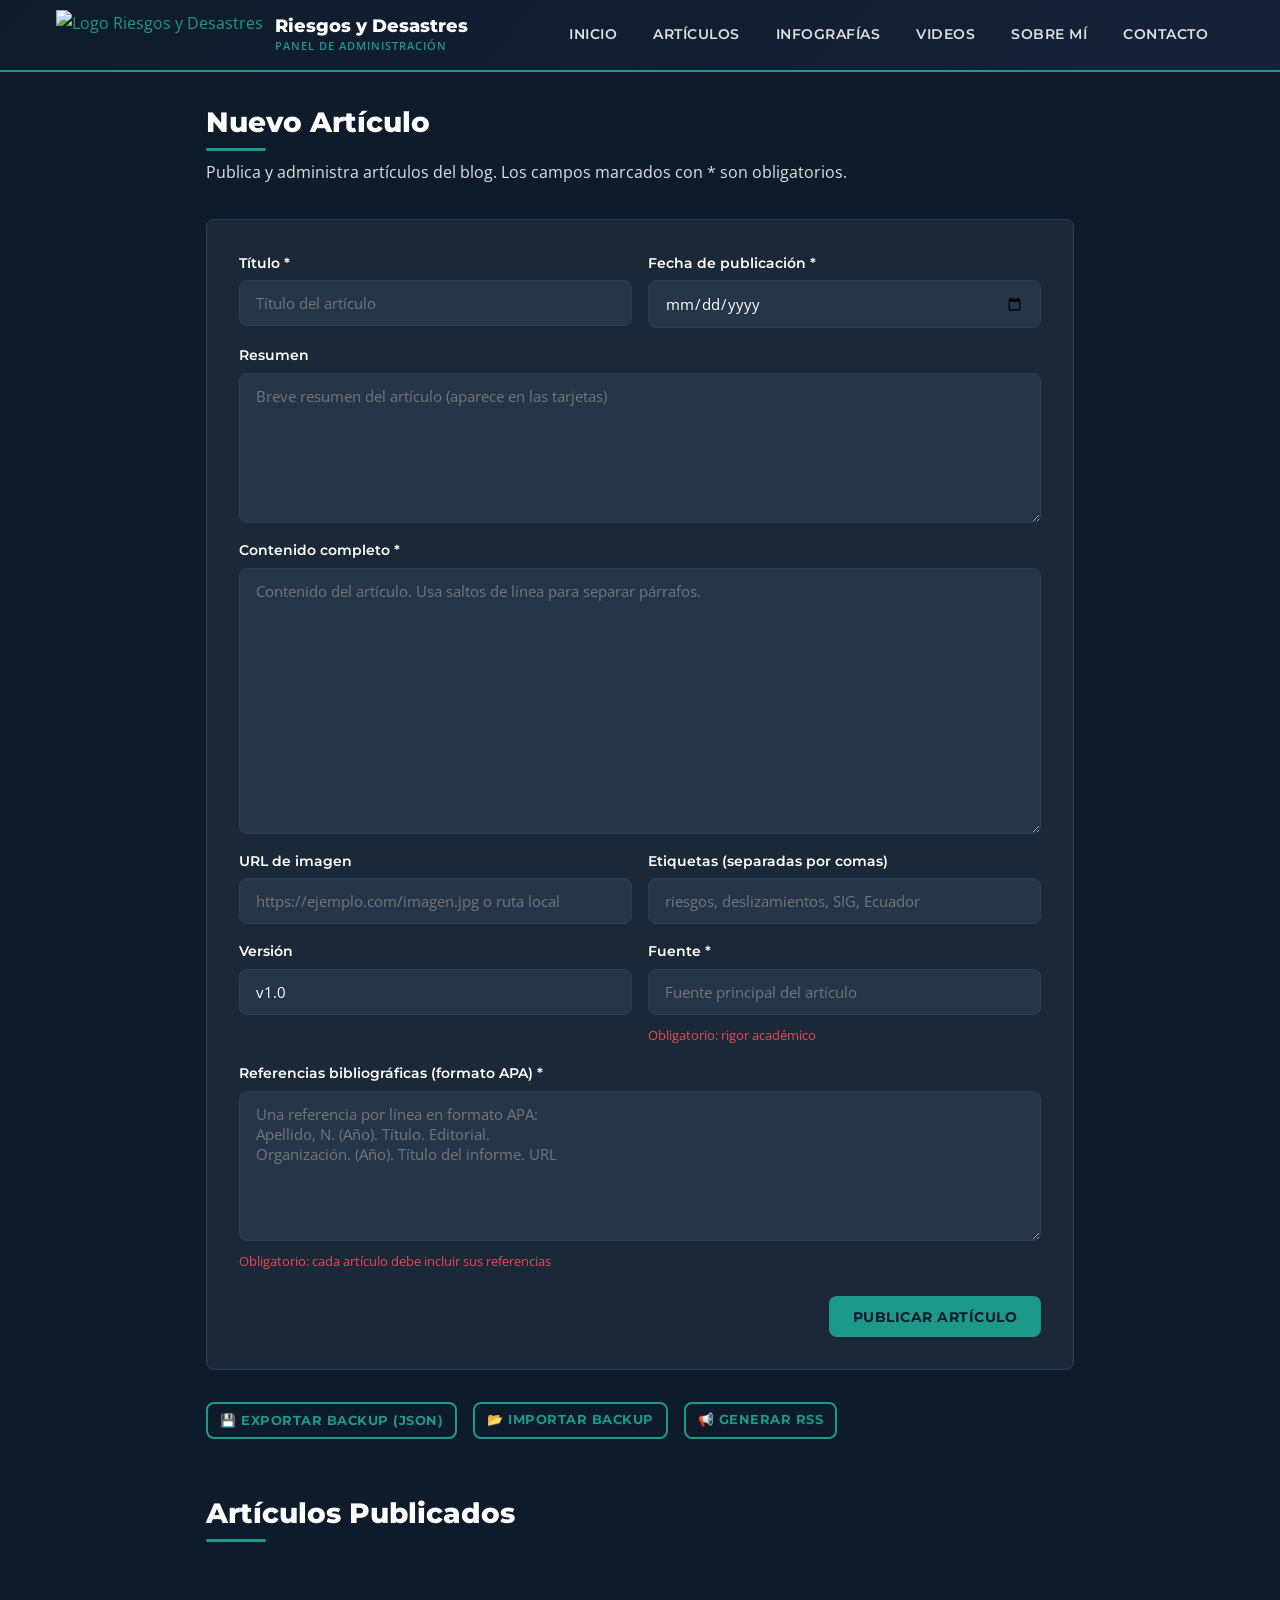
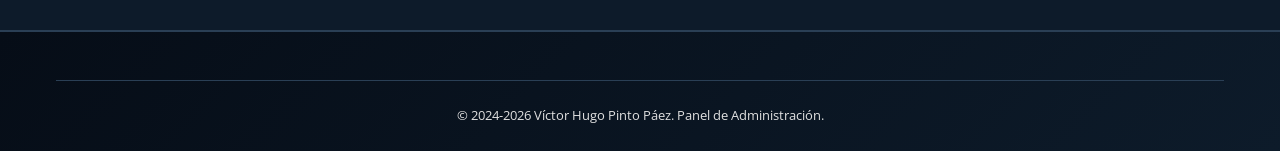
==== admin.html @ 27c21127 "Logo original reemplazado" ====
<!DOCTYPE html>
<html lang="es">
<head>
    <meta charset="UTF-8">
    <meta name="viewport" content="width=device-width, initial-scale=1.0">
    <meta name="robots" content="noindex, nofollow">
    <title>Panel de Administración | Blog de Riesgos y Desastres</title>
    <link rel="stylesheet" href="css/styles.css">
</head>
<body data-page="admin">

    <header class="site-header">
        <div class="header-container">
            <a href="index.html" class="logo">
                <img src="Infografías y videos/Gemini_Generated_Image_i3xfgli3xfgli3xf.png" alt="Logo Riesgos y Desastres" class="logo-icon" style="height:50px;width:auto;">
                <div class="logo-text">
                    <span class="site-name">Riesgos y Desastres</span>
                    <span class="site-tagline">Panel de Administración</span>
                </div>
            </a>
            <nav class="main-nav">
                <button class="menu-toggle" aria-label="Menú" aria-expanded="false">
                    <span></span><span></span><span></span>
                </button>
                <ul class="nav-links">
                    <li><a href="index.html">Inicio</a></li>
                    <li><a href="articulos.html">Artículos</a></li>
                    <li><a href="infografias.html">Infografías</a></li>
                    <li><a href="videos.html">Videos</a></li>
                    <li><a href="sobre-mi.html">Sobre Mí</a></li>
                    <li><a href="contacto.html">Contacto</a></li>
                </ul>
            </nav>
        </div>
    </header>

    <main class="admin-container">
        <div class="admin-header">
            <h1 class="section-title" id="form-title">Nuevo Artículo</h1>
            <p class="section-subtitle">Publica y administra artículos del blog. Los campos marcados con * son obligatorios.</p>
        </div>

        <form id="article-form" class="admin-form" novalidate>
            <div class="form-row">
                <div class="form-group">
                    <label for="art-title">Título *</label>
                    <input type="text" id="art-title" required placeholder="Título del artículo">
                </div>
                <div class="form-group">
                    <label for="art-date">Fecha de publicación *</label>
                    <input type="date" id="art-date" required>
                </div>
            </div>

            <div class="form-group">
                <label for="art-summary">Resumen</label>
                <textarea id="art-summary" rows="3" placeholder="Breve resumen del artículo (aparece en las tarjetas)"></textarea>
            </div>

            <div class="form-group">
                <label for="art-content">Contenido completo *</label>
                <textarea id="art-content" rows="12" required placeholder="Contenido del artículo. Usa saltos de línea para separar párrafos."></textarea>
            </div>

            <div class="form-row">
                <div class="form-group">
                    <label for="art-image">URL de imagen</label>
                    <input type="url" id="art-image" placeholder="https://ejemplo.com/imagen.jpg o ruta local">
                </div>
                <div class="form-group">
                    <label for="art-tags">Etiquetas (separadas por comas)</label>
                    <input type="text" id="art-tags" placeholder="riesgos, deslizamientos, SIG, Ecuador">
                </div>
            </div>

            <div class="form-row">
                <div class="form-group">
                    <label for="art-version">Versión</label>
                    <input type="text" id="art-version" value="v1.0" placeholder="v1.0">
                </div>
                <div class="form-group">
                    <label for="art-source">Fuente *</label>
                    <input type="text" id="art-source" required placeholder="Fuente principal del artículo">
                    <span class="required-note">Obligatorio: rigor académico</span>
                </div>
            </div>

            <div class="form-group">
                <label for="art-references">Referencias bibliográficas (formato APA) *</label>
                <textarea id="art-references" rows="5" required placeholder="Una referencia por línea en formato APA:&#10;Apellido, N. (Año). Título. Editorial.&#10;Organización. (Año). Título del informe. URL"></textarea>
                <span class="required-note">Obligatorio: cada artículo debe incluir sus referencias</span>
            </div>

            <div class="form-actions">
                <button type="button" id="cancel-edit" class="btn btn-outline" style="display:none;">Cancelar edición</button>
                <button type="submit" class="btn btn-primary">Publicar artículo</button>
            </div>
        </form>

        <!-- Tools -->
        <div style="margin-top:2rem; display:flex; gap:1rem; flex-wrap:wrap;">
            <button class="btn btn-outline btn-sm" onclick="exportArticles()">&#128190; Exportar backup (JSON)</button>
            <label class="btn btn-outline btn-sm" style="cursor:pointer;">
                &#128194; Importar backup
                <input type="file" accept=".json" onchange="importArticles(event)" style="display:none;">
            </label>
            <a href="#" class="btn btn-outline btn-sm" onclick="downloadRSS()">&#128226; Generar RSS</a>
        </div>

        <!-- Articles List -->
        <div class="admin-articles-list">
            <h2 class="section-title mt-3">Artículos Publicados</h2>
            <div id="articles-list"></div>
        </div>
    </main>

    <footer class="site-footer">
        <div class="container">
            <div class="footer-bottom">
                <p>&copy; 2024-2026 Víctor Hugo Pinto Páez. Panel de Administración.</p>
            </div>
        </div>
    </footer>

    <script src="js/app.js"></script>
    <script src="js/admin.js"></script>
</body>
</html>
---- css/styles.css ----
/* ========================================
   Blog Riesgos y Desastres - Víctor Hugo Pinto Páez
   CSS Variables & Global Styles
   ======================================== */

@import url('https://fonts.googleapis.com/css2?family=Montserrat:wght@400;600;700;800&family=Open+Sans:wght@300;400;600;700&display=swap');

:root {
    --color-primary: #0D1B2A;
    --color-secondary: #1B998B;
    --color-accent: #E84855;
    --color-text-light: #FFFFFF;
    --color-text-muted: #E0E0E0;
    --color-bg-card: #1B2838;
    --color-bg-input: #253649;
    --color-border: #2A3F55;
    --color-overlay: rgba(13, 27, 42, 0.95);
    --font-title: 'Montserrat', sans-serif;
    --font-body: 'Open Sans', sans-serif;
    --max-width: 1200px;
    --radius: 8px;
    --shadow: 0 4px 20px rgba(0, 0, 0, 0.3);
    --transition: 0.3s ease;
}

/* Reset */
*, *::before, *::after {
    margin: 0;
    padding: 0;
    box-sizing: border-box;
}

html {
    scroll-behavior: smooth;
    font-size: 16px;
}

body {
    font-family: var(--font-body);
    background-color: var(--color-primary);
    color: var(--color-text-muted);
    line-height: 1.7;
    min-height: 100vh;
}

a {
    color: var(--color-secondary);
    text-decoration: none;
    transition: color var(--transition);
}

a:hover {
    color: var(--color-accent);
}

img {
    max-width: 100%;
    height: auto;
    display: block;
}

h1, h2, h3, h4, h5, h6 {
    font-family: var(--font-title);
    color: var(--color-text-light);
    line-height: 1.3;
}

/* ========================================
   Header & Navigation
   ======================================== */

.site-header {
    background: linear-gradient(135deg, var(--color-primary) 0%, #152238 100%);
    border-bottom: 2px solid var(--color-secondary);
    position: sticky;
    top: 0;
    z-index: 1000;
    backdrop-filter: blur(10px);
}

.header-container {
    max-width: var(--max-width);
    margin: 0 auto;
    padding: 0 1rem;
    display: flex;
    align-items: center;
    justify-content: space-between;
    height: 70px;
}

.logo {
    display: flex;
    align-items: center;
    gap: 0.75rem;
    text-decoration: none;
}

.logo-icon {
    width: 45px;
    height: 45px;
    position: relative;
}

.logo-icon svg {
    width: 100%;
    height: 100%;
}

.logo-text {
    display: flex;
    flex-direction: column;
}

.logo-text .site-name {
    font-family: var(--font-title);
    font-weight: 800;
    font-size: 1.1rem;
    color: var(--color-text-light);
    line-height: 1.2;
}

.logo-text .site-tagline {
    font-size: 0.7rem;
    color: var(--color-secondary);
    font-weight: 600;
    text-transform: uppercase;
    letter-spacing: 1px;
}

/* Navigation */
.main-nav {
    display: flex;
    align-items: center;
}

.nav-links {
    display: flex;
    list-style: none;
    gap: 0.25rem;
}

.nav-links a {
    display: block;
    padding: 0.5rem 1rem;
    color: var(--color-text-muted);
    font-family: var(--font-title);
    font-weight: 600;
    font-size: 0.85rem;
    text-transform: uppercase;
    letter-spacing: 0.5px;
    border-radius: var(--radius);
    transition: all var(--transition);
}

.nav-links a:hover,
.nav-links a.active {
    color: var(--color-text-light);
    background: rgba(27, 153, 139, 0.2);
}

.nav-links a.active {
    border-bottom: 2px solid var(--color-secondary);
}

/* Mobile menu toggle */
.menu-toggle {
    display: none;
    background: none;
    border: none;
    cursor: pointer;
    padding: 0.5rem;
}

.menu-toggle span {
    display: block;
    width: 25px;
    height: 3px;
    background: var(--color-text-light);
    margin: 5px 0;
    border-radius: 2px;
    transition: all var(--transition);
}

/* ========================================
   Hero Section
   ======================================== */

.hero {
    background: linear-gradient(135deg, var(--color-primary) 0%, #0a1628 50%, #112240 100%);
    padding: 4rem 1rem;
    text-align: center;
    position: relative;
    overflow: hidden;
}

.hero::before {
    content: '';
    position: absolute;
    top: 0;
    left: 0;
    right: 0;
    bottom: 0;
    background: radial-gradient(ellipse at 20% 50%, rgba(27, 153, 139, 0.1) 0%, transparent 50%),
                radial-gradient(ellipse at 80% 50%, rgba(232, 72, 85, 0.05) 0%, transparent 50%);
    pointer-events: none;
}

.hero-content {
    max-width: 800px;
    margin: 0 auto;
    position: relative;
    z-index: 1;
}

.hero h1 {
    font-size: 2.5rem;
    font-weight: 800;
    margin-bottom: 1rem;
    background: linear-gradient(135deg, var(--color-text-light) 0%, var(--color-secondary) 100%);
    -webkit-background-clip: text;
    -webkit-text-fill-color: transparent;
    background-clip: text;
}

.hero p {
    font-size: 1.15rem;
    color: var(--color-text-muted);
    margin-bottom: 2rem;
    max-width: 600px;
    margin-left: auto;
    margin-right: auto;
}

.hero-badge {
    display: inline-flex;
    align-items: center;
    gap: 0.5rem;
    background: rgba(27, 153, 139, 0.15);
    border: 1px solid rgba(27, 153, 139, 0.3);
    padding: 0.5rem 1.25rem;
    border-radius: 50px;
    font-size: 0.85rem;
    color: var(--color-secondary);
    font-weight: 600;
}

/* ========================================
   Container & Layout
   ======================================== */

.container {
    max-width: var(--max-width);
    margin: 0 auto;
    padding: 0 1rem;
}

.section {
    padding: 3rem 0;
}

.section-title {
    font-size: 1.75rem;
    font-weight: 800;
    margin-bottom: 0.5rem;
    position: relative;
    display: inline-block;
}

.section-title::after {
    content: '';
    display: block;
    width: 60px;
    height: 3px;
    background: var(--color-secondary);
    margin-top: 0.5rem;
    border-radius: 2px;
}

.section-subtitle {
    color: var(--color-text-muted);
    font-size: 1rem;
    margin-bottom: 2rem;
}

/* ========================================
   Article Cards
   ======================================== */

.articles-grid {
    display: grid;
    grid-template-columns: repeat(auto-fill, minmax(340px, 1fr));
    gap: 1.5rem;
}

.article-card {
    background: var(--color-bg-card);
    border-radius: var(--radius);
    overflow: hidden;
    border: 1px solid var(--color-border);
    transition: all var(--transition);
    display: flex;
    flex-direction: column;
}

.article-card:hover {
    transform: translateY(-4px);
    box-shadow: var(--shadow);
    border-color: var(--color-secondary);
}

.article-card-image {
    width: 100%;
    height: 200px;
    object-fit: cover;
    background: var(--color-bg-input);
}

.article-card-body {
    padding: 1.25rem;
    flex: 1;
    display: flex;
    flex-direction: column;
}

.article-card-meta {
    display: flex;
    align-items: center;
    gap: 1rem;
    font-size: 0.8rem;
    color: var(--color-text-muted);
    margin-bottom: 0.75rem;
    flex-wrap: wrap;
}

.article-card-meta .date {
    display: flex;
    align-items: center;
    gap: 0.3rem;
}

.article-card-meta .version {
    background: rgba(27, 153, 139, 0.2);
    color: var(--color-secondary);
    padding: 0.15rem 0.5rem;
    border-radius: 4px;
    font-weight: 600;
    font-size: 0.75rem;
}

.article-card h3 {
    font-size: 1.15rem;
    margin-bottom: 0.5rem;
    font-weight: 700;
}

.article-card h3 a {
    color: var(--color-text-light);
}

.article-card h3 a:hover {
    color: var(--color-secondary);
}

.article-card-excerpt {
    font-size: 0.9rem;
    color: var(--color-text-muted);
    margin-bottom: 1rem;
    flex: 1;
    display: -webkit-box;
    -webkit-line-clamp: 3;
    -webkit-box-orient: vertical;
    overflow: hidden;
}

.article-card-tags {
    display: flex;
    flex-wrap: wrap;
    gap: 0.4rem;
    margin-bottom: 0.75rem;
}

.tag {
    background: rgba(27, 153, 139, 0.15);
    color: var(--color-secondary);
    padding: 0.2rem 0.6rem;
    border-radius: 4px;
    font-size: 0.75rem;
    font-weight: 600;
}

.article-card-footer {
    display: flex;
    align-items: center;
    justify-content: space-between;
    padding-top: 0.75rem;
    border-top: 1px solid var(--color-border);
}

.share-btn {
    display: inline-flex;
    align-items: center;
    gap: 0.4rem;
    background: #0077B5;
    color: white;
    padding: 0.35rem 0.75rem;
    border-radius: 4px;
    font-size: 0.75rem;
    font-weight: 600;
    border: none;
    cursor: pointer;
    transition: all var(--transition);
}

.share-btn:hover {
    background: #005f8f;
    color: white;
}

.read-more {
    font-size: 0.85rem;
    font-weight: 600;
    color: var(--color-secondary);
}

/* Featured Article */
.featured-article {
    background: linear-gradient(135deg, var(--color-bg-card), #1e3a50);
    border: 2px solid var(--color-secondary);
    border-radius: var(--radius);
    padding: 2rem;
    margin-bottom: 2rem;
    display: grid;
    grid-template-columns: 1fr 1fr;
    gap: 2rem;
    align-items: center;
}

.featured-article .featured-badge {
    display: inline-block;
    background: var(--color-accent);
    color: white;
    padding: 0.25rem 0.75rem;
    border-radius: 4px;
    font-size: 0.75rem;
    font-weight: 700;
    text-transform: uppercase;
    letter-spacing: 1px;
    margin-bottom: 0.75rem;
}

.featured-article h2 {
    font-size: 1.5rem;
    margin-bottom: 0.75rem;
}

.featured-article p {
    margin-bottom: 1rem;
}

.featured-article img {
    width: 100%;
    border-radius: var(--radius);
    height: 280px;
    object-fit: cover;
}

/* ========================================
   Infographics Gallery
   ======================================== */

.infographics-grid {
    display: grid;
    grid-template-columns: repeat(auto-fill, minmax(280px, 1fr));
    gap: 1.5rem;
}

.infographic-card {
    background: var(--color-bg-card);
    border-radius: var(--radius);
    overflow: hidden;
    border: 1px solid var(--color-border);
    transition: all var(--transition);
    cursor: pointer;
}

.infographic-card:hover {
    transform: translateY(-4px);
    box-shadow: var(--shadow);
    border-color: var(--color-secondary);
}

.infographic-card img {
    width: 100%;
    height: 350px;
    object-fit: cover;
    object-position: top;
}

.infographic-card-body {
    padding: 1rem;
}

.infographic-card-body h3 {
    font-size: 0.95rem;
    font-weight: 700;
}

/* Lightbox */
.lightbox {
    display: none;
    position: fixed;
    top: 0;
    left: 0;
    width: 100%;
    height: 100%;
    background: rgba(0, 0, 0, 0.95);
    z-index: 2000;
    align-items: center;
    justify-content: center;
    padding: 2rem;
}

.lightbox.active {
    display: flex;
}

.lightbox img {
    max-height: 90vh;
    max-width: 90vw;
    object-fit: contain;
    border-radius: var(--radius);
}

.lightbox-close {
    position: absolute;
    top: 1rem;
    right: 1.5rem;
    background: none;
    border: none;
    color: white;
    font-size: 2rem;
    cursor: pointer;
    padding: 0.5rem;
    line-height: 1;
}

.lightbox-nav {
    position: absolute;
    top: 50%;
    transform: translateY(-50%);
    background: rgba(27, 153, 139, 0.5);
    border: none;
    color: white;
    font-size: 2rem;
    cursor: pointer;
    padding: 0.5rem 1rem;
    border-radius: var(--radius);
}

.lightbox-prev { left: 1rem; }
.lightbox-next { right: 1rem; }

/* ========================================
   Videos Section
   ======================================== */

.videos-grid {
    display: grid;
    grid-template-columns: repeat(auto-fill, minmax(380px, 1fr));
    gap: 1.5rem;
}

.video-card {
    background: var(--color-bg-card);
    border-radius: var(--radius);
    overflow: hidden;
    border: 1px solid var(--color-border);
}

.video-card video {
    width: 100%;
    display: block;
    background: #000;
}

.video-card-body {
    padding: 1rem;
}

.video-card-body h3 {
    font-size: 1rem;
    font-weight: 700;
}

/* ========================================
   About / Sobre Mí
   ======================================== */

.about-hero {
    display: grid;
    grid-template-columns: 300px 1fr;
    gap: 3rem;
    align-items: start;
    margin-bottom: 3rem;
}

.about-photo-container {
    position: relative;
}

.about-photo {
    width: 100%;
    border-radius: var(--radius);
    border: 3px solid var(--color-secondary);
    box-shadow: var(--shadow);
}

.about-badges {
    display: flex;
    justify-content: center;
    gap: 1rem;
    margin-top: 1.5rem;
    flex-wrap: wrap;
}

.badge-link {
    display: inline-flex;
    align-items: center;
    gap: 0.4rem;
    padding: 0.4rem 0.8rem;
    border-radius: var(--radius);
    font-size: 0.8rem;
    font-weight: 600;
    transition: all var(--transition);
}

.badge-linkedin {
    background: #0077B5;
    color: white;
}

.badge-github {
    background: #333;
    color: white;
}

.badge-orcid {
    background: #A6CE39;
    color: #333;
}

.badge-link:hover {
    transform: translateY(-2px);
    opacity: 0.9;
    color: white;
}

.badge-orcid:hover {
    color: #333;
}

.about-bio h2 {
    margin-bottom: 1rem;
}

.about-bio p {
    margin-bottom: 1rem;
    text-align: justify;
}

/* About sections */
.about-sections {
    display: grid;
    grid-template-columns: repeat(auto-fit, minmax(300px, 1fr));
    gap: 1.5rem;
}

.about-section-card {
    background: var(--color-bg-card);
    border-radius: var(--radius);
    padding: 1.5rem;
    border: 1px solid var(--color-border);
}

.about-section-card h3 {
    font-size: 1.1rem;
    margin-bottom: 1rem;
    display: flex;
    align-items: center;
    gap: 0.5rem;
    color: var(--color-secondary);
}

.about-section-card ul {
    list-style: none;
}

.about-section-card li {
    padding: 0.4rem 0;
    padding-left: 1.25rem;
    position: relative;
    font-size: 0.9rem;
}

.about-section-card li::before {
    content: '>';
    position: absolute;
    left: 0;
    color: var(--color-secondary);
    font-weight: 700;
}

/* ========================================
   Contact
   ======================================== */

.contact-grid {
    display: grid;
    grid-template-columns: 1fr 1fr;
    gap: 3rem;
}

.contact-form {
    display: flex;
    flex-direction: column;
    gap: 1rem;
}

.form-group {
    display: flex;
    flex-direction: column;
    gap: 0.35rem;
}

.form-group label {
    font-family: var(--font-title);
    font-weight: 600;
    font-size: 0.85rem;
    color: var(--color-text-light);
}

.form-group input,
.form-group textarea,
.form-group select {
    background: var(--color-bg-input);
    border: 1px solid var(--color-border);
    border-radius: var(--radius);
    padding: 0.75rem 1rem;
    color: var(--color-text-light);
    font-family: var(--font-body);
    font-size: 0.95rem;
    transition: border-color var(--transition);
}

.form-group input:focus,
.form-group textarea:focus,
.form-group select:focus {
    outline: none;
    border-color: var(--color-secondary);
}

.form-group textarea {
    min-height: 150px;
    resize: vertical;
}

.contact-info {
    display: flex;
    flex-direction: column;
    gap: 1.5rem;
}

.contact-item {
    display: flex;
    align-items: flex-start;
    gap: 1rem;
}

.contact-item-icon {
    width: 45px;
    height: 45px;
    background: rgba(27, 153, 139, 0.15);
    border-radius: 50%;
    display: flex;
    align-items: center;
    justify-content: center;
    flex-shrink: 0;
    color: var(--color-secondary);
    font-size: 1.2rem;
}

.social-links {
    display: flex;
    gap: 1rem;
    margin-top: 1rem;
}

.social-link {
    width: 45px;
    height: 45px;
    border-radius: 50%;
    display: flex;
    align-items: center;
    justify-content: center;
    transition: all var(--transition);
    font-size: 1.2rem;
}

.social-link.linkedin { background: #0077B5; color: white; }
.social-link.github { background: #333; color: white; }
.social-link.orcid { background: #A6CE39; color: #333; }
.social-link.email { background: var(--color-accent); color: white; }

.social-link:hover {
    transform: translateY(-3px);
    box-shadow: 0 5px 15px rgba(0,0,0,0.3);
}

/* ========================================
   Buttons
   ======================================== */

.btn {
    display: inline-flex;
    align-items: center;
    gap: 0.5rem;
    padding: 0.7rem 1.5rem;
    border-radius: var(--radius);
    font-family: var(--font-title);
    font-weight: 700;
    font-size: 0.9rem;
    border: none;
    cursor: pointer;
    transition: all var(--transition);
    text-transform: uppercase;
    letter-spacing: 0.5px;
}

.btn-primary {
    background: var(--color-secondary);
    color: var(--color-primary);
}

.btn-primary:hover {
    background: #17877b;
    color: var(--color-primary);
}

.btn-accent {
    background: var(--color-accent);
    color: white;
}

.btn-accent:hover {
    background: #d13a47;
    color: white;
}

.btn-outline {
    background: transparent;
    border: 2px solid var(--color-secondary);
    color: var(--color-secondary);
}

.btn-outline:hover {
    background: var(--color-secondary);
    color: var(--color-primary);
}

/* ========================================
   Search & Filters
   ======================================== */

.search-bar {
    display: flex;
    gap: 1rem;
    margin-bottom: 2rem;
    flex-wrap: wrap;
}

.search-input-wrapper {
    flex: 1;
    min-width: 250px;
    position: relative;
}

.search-input-wrapper input {
    width: 100%;
    background: var(--color-bg-input);
    border: 1px solid var(--color-border);
    border-radius: var(--radius);
    padding: 0.75rem 1rem 0.75rem 2.75rem;
    color: var(--color-text-light);
    font-size: 0.95rem;
}

.search-input-wrapper input:focus {
    outline: none;
    border-color: var(--color-secondary);
}

.search-input-wrapper::before {
    content: '\1F50D';
    position: absolute;
    left: 1rem;
    top: 50%;
    transform: translateY(-50%);
    font-size: 1rem;
}

.filter-select {
    background: var(--color-bg-input);
    border: 1px solid var(--color-border);
    border-radius: var(--radius);
    padding: 0.75rem 1rem;
    color: var(--color-text-light);
    font-size: 0.95rem;
    min-width: 180px;
}

/* ========================================
   Footer
   ======================================== */

.site-footer {
    background: linear-gradient(135deg, #060d17 0%, var(--color-primary) 100%);
    border-top: 2px solid var(--color-border);
    padding: 3rem 0 1.5rem;
    margin-top: 3rem;
}

.footer-grid {
    display: grid;
    grid-template-columns: repeat(auto-fit, minmax(220px, 1fr));
    gap: 2rem;
    margin-bottom: 2rem;
}

.footer-section h4 {
    font-size: 0.95rem;
    margin-bottom: 1rem;
    color: var(--color-secondary);
}

.footer-section ul {
    list-style: none;
}

.footer-section li {
    margin-bottom: 0.4rem;
}

.footer-section a {
    color: var(--color-text-muted);
    font-size: 0.85rem;
}

.footer-section a:hover {
    color: var(--color-secondary);
}

.footer-bottom {
    text-align: center;
    padding-top: 1.5rem;
    border-top: 1px solid var(--color-border);
    font-size: 0.8rem;
    color: var(--color-text-muted);
}

.footer-bottom a {
    color: var(--color-secondary);
}

/* References badges in footer */
.ref-links {
    display: flex;
    flex-wrap: wrap;
    gap: 0.5rem;
}

.ref-link {
    display: inline-block;
    padding: 0.3rem 0.6rem;
    background: rgba(27, 153, 139, 0.1);
    border: 1px solid var(--color-border);
    border-radius: 4px;
    font-size: 0.75rem;
    color: var(--color-text-muted);
}

.ref-link:hover {
    border-color: var(--color-secondary);
    color: var(--color-secondary);
}

/* ========================================
   Infographic of the Day (Home)
   ======================================== */

.infographic-day {
    background: var(--color-bg-card);
    border-radius: var(--radius);
    border: 1px solid var(--color-secondary);
    overflow: hidden;
    display: grid;
    grid-template-columns: 300px 1fr;
    gap: 0;
    align-items: center;
}

.infographic-day img {
    width: 100%;
    height: 400px;
    object-fit: cover;
    object-position: top;
}

.infographic-day-content {
    padding: 2rem;
}

.infographic-day-content h3 {
    font-size: 1.3rem;
    margin-bottom: 0.75rem;
}

.infographic-day-content p {
    margin-bottom: 1rem;
}

/* ========================================
   Single Article
   ======================================== */

.article-single {
    max-width: 800px;
    margin: 0 auto;
    padding: 2rem 1rem;
}

.article-single-header {
    margin-bottom: 2rem;
}

.article-single-meta {
    display: flex;
    align-items: center;
    gap: 1.5rem;
    margin-bottom: 1rem;
    flex-wrap: wrap;
    font-size: 0.85rem;
    color: var(--color-text-muted);
}

.article-single h1 {
    font-size: 2rem;
    margin-bottom: 1rem;
}

.article-single-image {
    width: 100%;
    border-radius: var(--radius);
    margin-bottom: 2rem;
    max-height: 400px;
    object-fit: cover;
}

.article-content {
    font-size: 1rem;
    line-height: 1.8;
}

.article-content p {
    margin-bottom: 1rem;
}

.article-content h2 {
    margin-top: 2rem;
    margin-bottom: 0.75rem;
    font-size: 1.4rem;
}

.article-content h3 {
    margin-top: 1.5rem;
    margin-bottom: 0.5rem;
    font-size: 1.15rem;
}

.article-references {
    margin-top: 2rem;
    padding-top: 1.5rem;
    border-top: 2px solid var(--color-border);
}

.article-references h3 {
    color: var(--color-secondary);
    margin-bottom: 1rem;
}

.article-references p {
    font-size: 0.9rem;
    line-height: 1.8;
    padding-left: 2rem;
    text-indent: -2rem;
}

.article-share-section {
    margin-top: 2rem;
    padding: 1.5rem;
    background: var(--color-bg-card);
    border-radius: var(--radius);
    text-align: center;
}

/* ========================================
   Admin Panel
   ======================================== */

.admin-container {
    max-width: 900px;
    margin: 0 auto;
    padding: 2rem 1rem;
}

.admin-header {
    margin-bottom: 2rem;
}

.admin-form {
    background: var(--color-bg-card);
    border-radius: var(--radius);
    padding: 2rem;
    border: 1px solid var(--color-border);
}

.admin-form .form-row {
    display: grid;
    grid-template-columns: 1fr 1fr;
    gap: 1rem;
}

.admin-form .form-group {
    margin-bottom: 1rem;
}

.admin-form .form-actions {
    display: flex;
    gap: 1rem;
    margin-top: 1.5rem;
    justify-content: flex-end;
}

.required-note {
    font-size: 0.8rem;
    color: var(--color-accent);
    margin-top: 0.25rem;
}

/* Admin articles list */
.admin-articles-list {
    margin-top: 2rem;
}

.admin-article-item {
    background: var(--color-bg-card);
    border-radius: var(--radius);
    padding: 1rem 1.5rem;
    margin-bottom: 0.75rem;
    border: 1px solid var(--color-border);
    display: flex;
    align-items: center;
    justify-content: space-between;
}

.admin-article-item h4 {
    font-size: 1rem;
    margin-bottom: 0.25rem;
}

.admin-article-item .meta {
    font-size: 0.8rem;
    color: var(--color-text-muted);
}

.admin-article-actions {
    display: flex;
    gap: 0.5rem;
}

.btn-sm {
    padding: 0.35rem 0.75rem;
    font-size: 0.8rem;
}

.btn-danger {
    background: var(--color-accent);
    color: white;
    border: none;
    cursor: pointer;
    border-radius: var(--radius);
    font-weight: 600;
}

.btn-edit {
    background: var(--color-secondary);
    color: var(--color-primary);
    border: none;
    cursor: pointer;
    border-radius: var(--radius);
    font-weight: 600;
}

/* ========================================
   Empty states
   ======================================== */

.empty-state {
    text-align: center;
    padding: 4rem 2rem;
    color: var(--color-text-muted);
}

.empty-state-icon {
    font-size: 3rem;
    margin-bottom: 1rem;
    opacity: 0.5;
}

/* ========================================
   Alert / Toast
   ======================================== */

.toast {
    position: fixed;
    bottom: 2rem;
    right: 2rem;
    background: var(--color-secondary);
    color: var(--color-primary);
    padding: 1rem 1.5rem;
    border-radius: var(--radius);
    font-weight: 600;
    z-index: 3000;
    transform: translateY(100px);
    opacity: 0;
    transition: all 0.4s ease;
}

.toast.show {
    transform: translateY(0);
    opacity: 1;
}

/* ========================================
   Responsive
   ======================================== */

@media (max-width: 900px) {
    .featured-article {
        grid-template-columns: 1fr;
    }

    .about-hero {
        grid-template-columns: 1fr;
        text-align: center;
    }

    .about-photo {
        max-width: 250px;
        margin: 0 auto;
    }

    .contact-grid {
        grid-template-columns: 1fr;
    }

    .infographic-day {
        grid-template-columns: 1fr;
    }

    .infographic-day img {
        height: 300px;
    }

    .admin-form .form-row {
        grid-template-columns: 1fr;
    }

    .videos-grid {
        grid-template-columns: 1fr;
    }
}

@media (max-width: 768px) {
    .menu-toggle {
        display: block;
    }

    .nav-links {
        display: none;
        position: absolute;
        top: 70px;
        left: 0;
        right: 0;
        background: var(--color-primary);
        border-bottom: 2px solid var(--color-secondary);
        flex-direction: column;
        padding: 1rem;
    }

    .nav-links.open {
        display: flex;
    }

    .nav-links a {
        padding: 0.75rem 1rem;
    }

    .hero h1 {
        font-size: 1.75rem;
    }

    .articles-grid {
        grid-template-columns: 1fr;
    }

    .infographics-grid {
        grid-template-columns: repeat(auto-fill, minmax(200px, 1fr));
    }

    .header-container {
        position: relative;
    }

    .logo-text .site-name {
        font-size: 0.95rem;
    }
}

@media (max-width: 480px) {
    .hero {
        padding: 2.5rem 1rem;
    }

    .hero h1 {
        font-size: 1.5rem;
    }

    .section-title {
        font-size: 1.4rem;
    }

    .articles-grid {
        grid-template-columns: 1fr;
    }

    .infographics-grid {
        grid-template-columns: 1fr;
    }

    .search-bar {
        flex-direction: column;
    }
}

/* ========================================
   Utilities
   ======================================== */

.text-center { text-align: center; }
.text-accent { color: var(--color-accent); }
.text-secondary { color: var(--color-secondary); }
.mb-1 { margin-bottom: 0.5rem; }
.mb-2 { margin-bottom: 1rem; }
.mb-3 { margin-bottom: 1.5rem; }
.mt-2 { margin-top: 1rem; }
.mt-3 { margin-top: 1.5rem; }

/* RSS icon */
.rss-link {
    color: #f26522;
    font-size: 1.2rem;
}

.rss-link:hover {
    color: #e5550f;
}

/* Page header */
.page-header {
    padding: 2.5rem 0 1.5rem;
    border-bottom: 1px solid var(--color-border);
    margin-bottom: 2rem;
}

.page-header h1 {
    font-size: 2rem;
    font-weight: 800;
}

.page-header p {
    margin-top: 0.5rem;
    color: var(--color-text-muted);
}

/* No results */
.no-results {
    text-align: center;
    padding: 3rem;
    color: var(--color-text-muted);
    font-size: 1.1rem;
}

/* Image placeholder */
.img-placeholder {
    background: linear-gradient(135deg, var(--color-bg-input), var(--color-bg-card));
    display: flex;
    align-items: center;
    justify-content: center;
    color: var(--color-text-muted);
    font-size: 2rem;
}
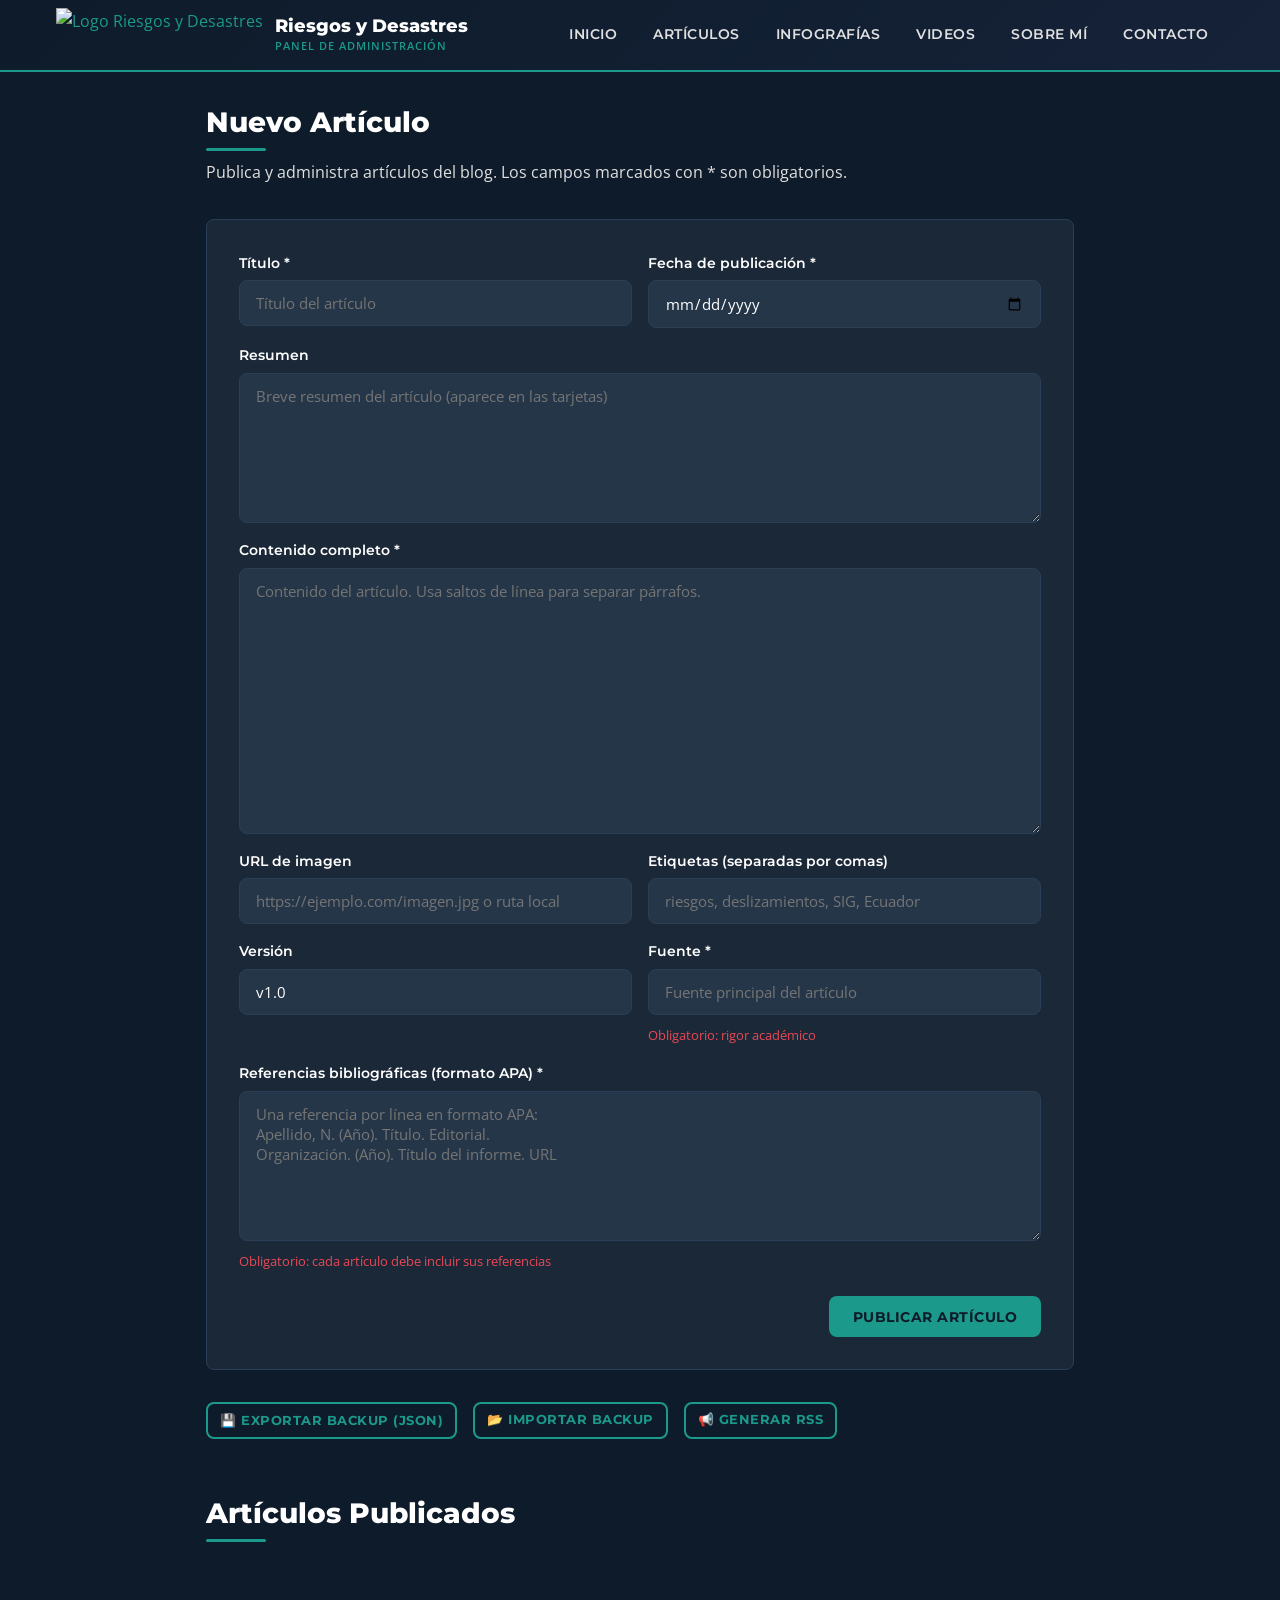
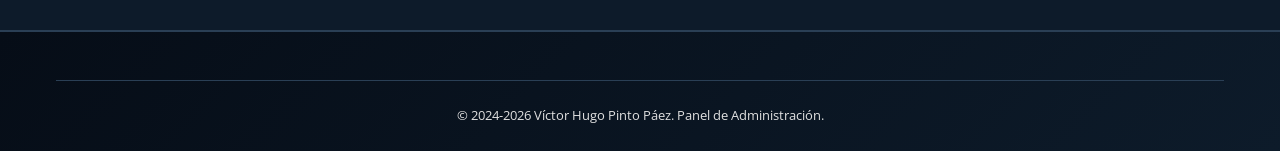
==== commit dc8e8aa5: "Fix logo carga inmediata" ====
--- a/admin.html
+++ b/admin.html
@@ -12,7 +12,7 @@
     <header class="site-header">
         <div class="header-container">
             <a href="index.html" class="logo">
-                <img src="Infografías y videos/Gemini_Generated_Image_i3xfgli3xfgli3xf.png" alt="Logo Riesgos y Desastres" class="logo-icon" style="height:50px;width:auto;">
+                <img src="logo.png" alt="Logo Riesgos y Desastres" class="logo-icon" style="height:55px;width:auto;display:block;" loading="eager">
                 <div class="logo-text">
                     <span class="site-name">Riesgos y Desastres</span>
                     <span class="site-tagline">Panel de Administración</span>
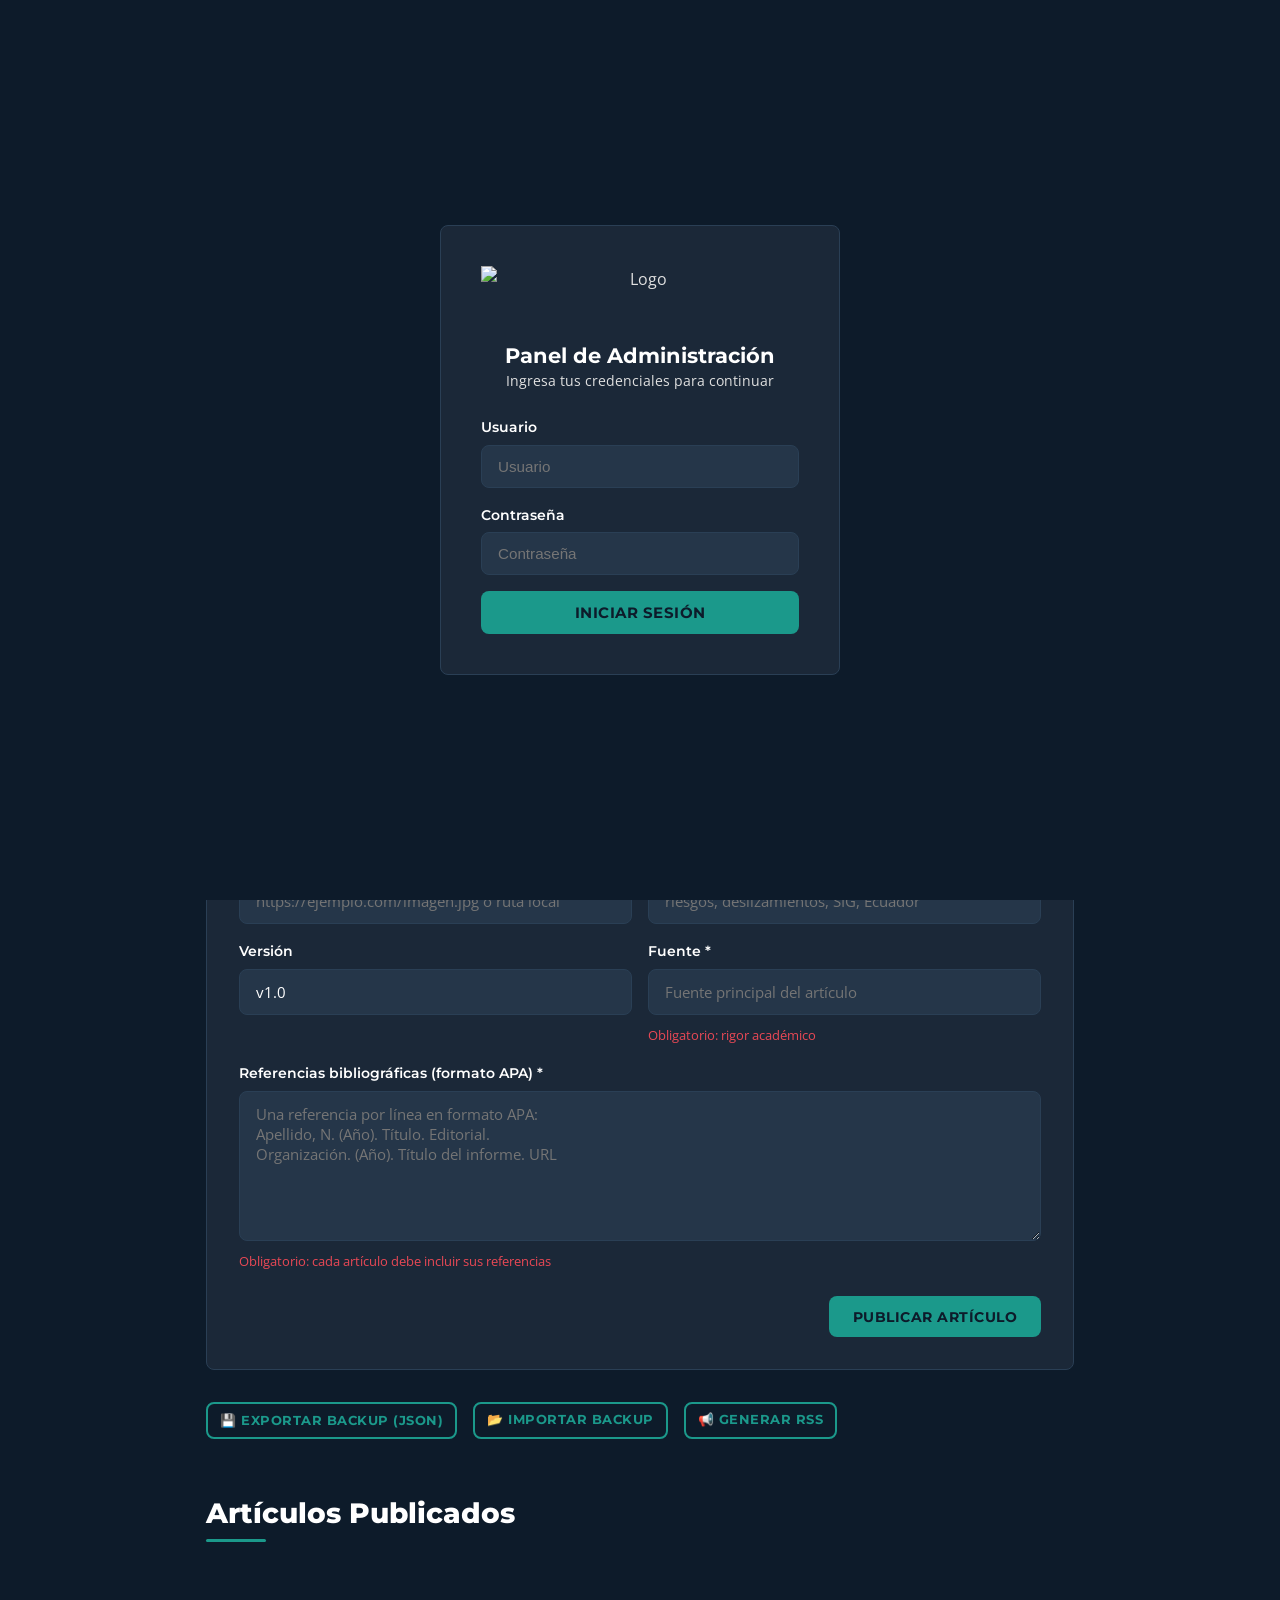
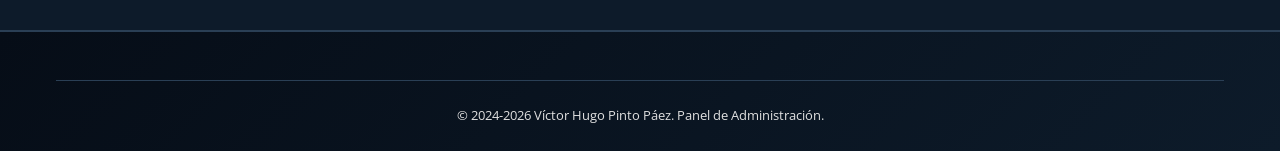
==== commit 33df5f36: "Login protección panel admin" ====
--- a/admin.html
+++ b/admin.html
@@ -8,6 +8,29 @@
     <link rel="stylesheet" href="css/styles.css">
 </head>
 <body data-page="admin">
+
+    <!-- Login Screen -->
+    <div id="login-screen" style="display:flex;position:fixed;inset:0;z-index:9999;background:var(--color-primary);align-items:center;justify-content:center;">
+        <div style="background:var(--color-bg-card);border:1px solid var(--color-border);border-radius:var(--radius);padding:2.5rem;width:100%;max-width:400px;margin:1rem;">
+            <div style="text-align:center;margin-bottom:1.5rem;">
+                <img src="logo.png" alt="Logo" style="height:60px;width:auto;margin:0 auto 1rem;" loading="eager">
+                <h2 style="font-family:var(--font-title);color:var(--color-text-light);font-size:1.3rem;">Panel de Administración</h2>
+                <p style="color:var(--color-text-muted);font-size:0.85rem;">Ingresa tus credenciales para continuar</p>
+            </div>
+            <form id="login-form" autocomplete="off">
+                <div style="margin-bottom:1rem;">
+                    <label for="login-user" style="display:block;font-family:var(--font-title);font-weight:600;font-size:0.85rem;color:var(--color-text-light);margin-bottom:0.35rem;">Usuario</label>
+                    <input type="text" id="login-user" required placeholder="Usuario" style="width:100%;background:var(--color-bg-input);border:1px solid var(--color-border);border-radius:var(--radius);padding:0.75rem 1rem;color:var(--color-text-light);font-size:0.95rem;">
+                </div>
+                <div style="margin-bottom:1rem;">
+                    <label for="login-pass" style="display:block;font-family:var(--font-title);font-weight:600;font-size:0.85rem;color:var(--color-text-light);margin-bottom:0.35rem;">Contraseña</label>
+                    <input type="password" id="login-pass" required placeholder="Contraseña" style="width:100%;background:var(--color-bg-input);border:1px solid var(--color-border);border-radius:var(--radius);padding:0.75rem 1rem;color:var(--color-text-light);font-size:0.95rem;">
+                </div>
+                <div id="login-error" style="display:none;background:rgba(232,72,85,0.15);border:1px solid var(--color-accent);color:var(--color-accent);padding:0.6rem 1rem;border-radius:var(--radius);font-size:0.85rem;margin-bottom:1rem;"></div>
+                <button type="submit" id="login-btn" style="width:100%;background:var(--color-secondary);color:var(--color-primary);border:none;border-radius:var(--radius);padding:0.75rem;font-family:var(--font-title);font-weight:700;font-size:0.95rem;cursor:pointer;text-transform:uppercase;letter-spacing:0.5px;">Iniciar sesión</button>
+            </form>
+        </div>
+    </div>
 
     <header class="site-header">
         <div class="header-container">
@@ -122,6 +145,170 @@
         </div>
     </footer>
 
+    <script>
+    (function() {
+        const SESSION_KEY = 'admin_session';
+        const LOCKOUT_KEY = 'admin_lockout';
+        const ATTEMPTS_KEY = 'admin_attempts';
+        const SESSION_HOURS = 8;
+        const MAX_ATTEMPTS = 3;
+        const LOCKOUT_MINUTES = 5;
+
+        // Credentials hash (SHA-256 of "victor:RiesgosGeo2026!")
+        const VALID_HASH = '9db77a10a7abb08fa75d4d3a6faebc46bbf9191f277b35c3370bf26441e98430';
+
+        const loginScreen = document.getElementById('login-screen');
+        const loginForm = document.getElementById('login-form');
+        const loginError = document.getElementById('login-error');
+        const loginBtn = document.getElementById('login-btn');
+        const userInput = document.getElementById('login-user');
+        const passInput = document.getElementById('login-pass');
+
+        async function hashCredentials(user, pass) {
+            const encoder = new TextEncoder();
+            const data = encoder.encode(user + ':' + pass);
+            const buffer = await crypto.subtle.digest('SHA-256', data);
+            return Array.from(new Uint8Array(buffer)).map(b => b.toString(16).padStart(2, '0')).join('');
+        }
+
+        function checkSession() {
+            try {
+                const session = JSON.parse(localStorage.getItem(SESSION_KEY));
+                if (session && session.expires > Date.now()) {
+                    return true;
+                }
+                localStorage.removeItem(SESSION_KEY);
+            } catch {}
+            return false;
+        }
+
+        function createSession() {
+            localStorage.setItem(SESSION_KEY, JSON.stringify({
+                expires: Date.now() + SESSION_HOURS * 60 * 60 * 1000
+            }));
+        }
+
+        function isLockedOut() {
+            try {
+                const lockout = JSON.parse(localStorage.getItem(LOCKOUT_KEY));
+                if (lockout && lockout.until > Date.now()) {
+                    return lockout.until;
+                }
+                localStorage.removeItem(LOCKOUT_KEY);
+                localStorage.removeItem(ATTEMPTS_KEY);
+            } catch {}
+            return false;
+        }
+
+        function getAttempts() {
+            return parseInt(localStorage.getItem(ATTEMPTS_KEY) || '0', 10);
+        }
+
+        function showError(msg) {
+            loginError.textContent = msg;
+            loginError.style.display = 'block';
+        }
+
+        function hideError() {
+            loginError.style.display = 'none';
+        }
+
+        function showPanel() {
+            loginScreen.style.display = 'none';
+        }
+
+        function updateLockoutUI(until) {
+            const remaining = Math.ceil((until - Date.now()) / 1000);
+            const mins = Math.floor(remaining / 60);
+            const secs = remaining % 60;
+            showError(`Demasiados intentos fallidos. Bloqueado por ${mins}:${secs.toString().padStart(2, '0')} minutos.`);
+            loginBtn.disabled = true;
+            loginBtn.style.opacity = '0.5';
+            userInput.disabled = true;
+            passInput.disabled = true;
+        }
+
+        function unlockUI() {
+            loginBtn.disabled = false;
+            loginBtn.style.opacity = '1';
+            userInput.disabled = false;
+            passInput.disabled = false;
+            hideError();
+        }
+
+        // Check existing session
+        if (checkSession()) {
+            showPanel();
+        } else {
+            // Check lockout
+            const lockedUntil = isLockedOut();
+            if (lockedUntil) {
+                updateLockoutUI(lockedUntil);
+                const ticker = setInterval(() => {
+                    if (Date.now() >= lockedUntil) {
+                        clearInterval(ticker);
+                        localStorage.removeItem(LOCKOUT_KEY);
+                        localStorage.removeItem(ATTEMPTS_KEY);
+                        unlockUI();
+                    } else {
+                        updateLockoutUI(lockedUntil);
+                    }
+                }, 1000);
+            }
+        }
+
+        loginForm.addEventListener('submit', async function(e) {
+            e.preventDefault();
+            hideError();
+
+            const lockedUntil = isLockedOut();
+            if (lockedUntil) {
+                updateLockoutUI(lockedUntil);
+                return;
+            }
+
+            const user = userInput.value.trim();
+            const pass = passInput.value;
+
+            if (!user || !pass) {
+                showError('Completa todos los campos.');
+                return;
+            }
+
+            const hash = await hashCredentials(user, pass);
+
+            if (hash === VALID_HASH) {
+                localStorage.removeItem(ATTEMPTS_KEY);
+                createSession();
+                showPanel();
+            } else {
+                const attempts = getAttempts() + 1;
+                localStorage.setItem(ATTEMPTS_KEY, attempts.toString());
+
+                if (attempts >= MAX_ATTEMPTS) {
+                    const until = Date.now() + LOCKOUT_MINUTES * 60 * 1000;
+                    localStorage.setItem(LOCKOUT_KEY, JSON.stringify({ until }));
+                    updateLockoutUI(until);
+                    const ticker = setInterval(() => {
+                        if (Date.now() >= until) {
+                            clearInterval(ticker);
+                            localStorage.removeItem(LOCKOUT_KEY);
+                            localStorage.removeItem(ATTEMPTS_KEY);
+                            unlockUI();
+                        } else {
+                            updateLockoutUI(until);
+                        }
+                    }, 1000);
+                } else {
+                    showError(`Credenciales incorrectas. Intento ${attempts} de ${MAX_ATTEMPTS}.`);
+                }
+
+                passInput.value = '';
+                passInput.focus();
+            }
+        });
+    })();
+    </script>
     <script src="js/app.js"></script>
     <script src="js/admin.js"></script>
 </body>
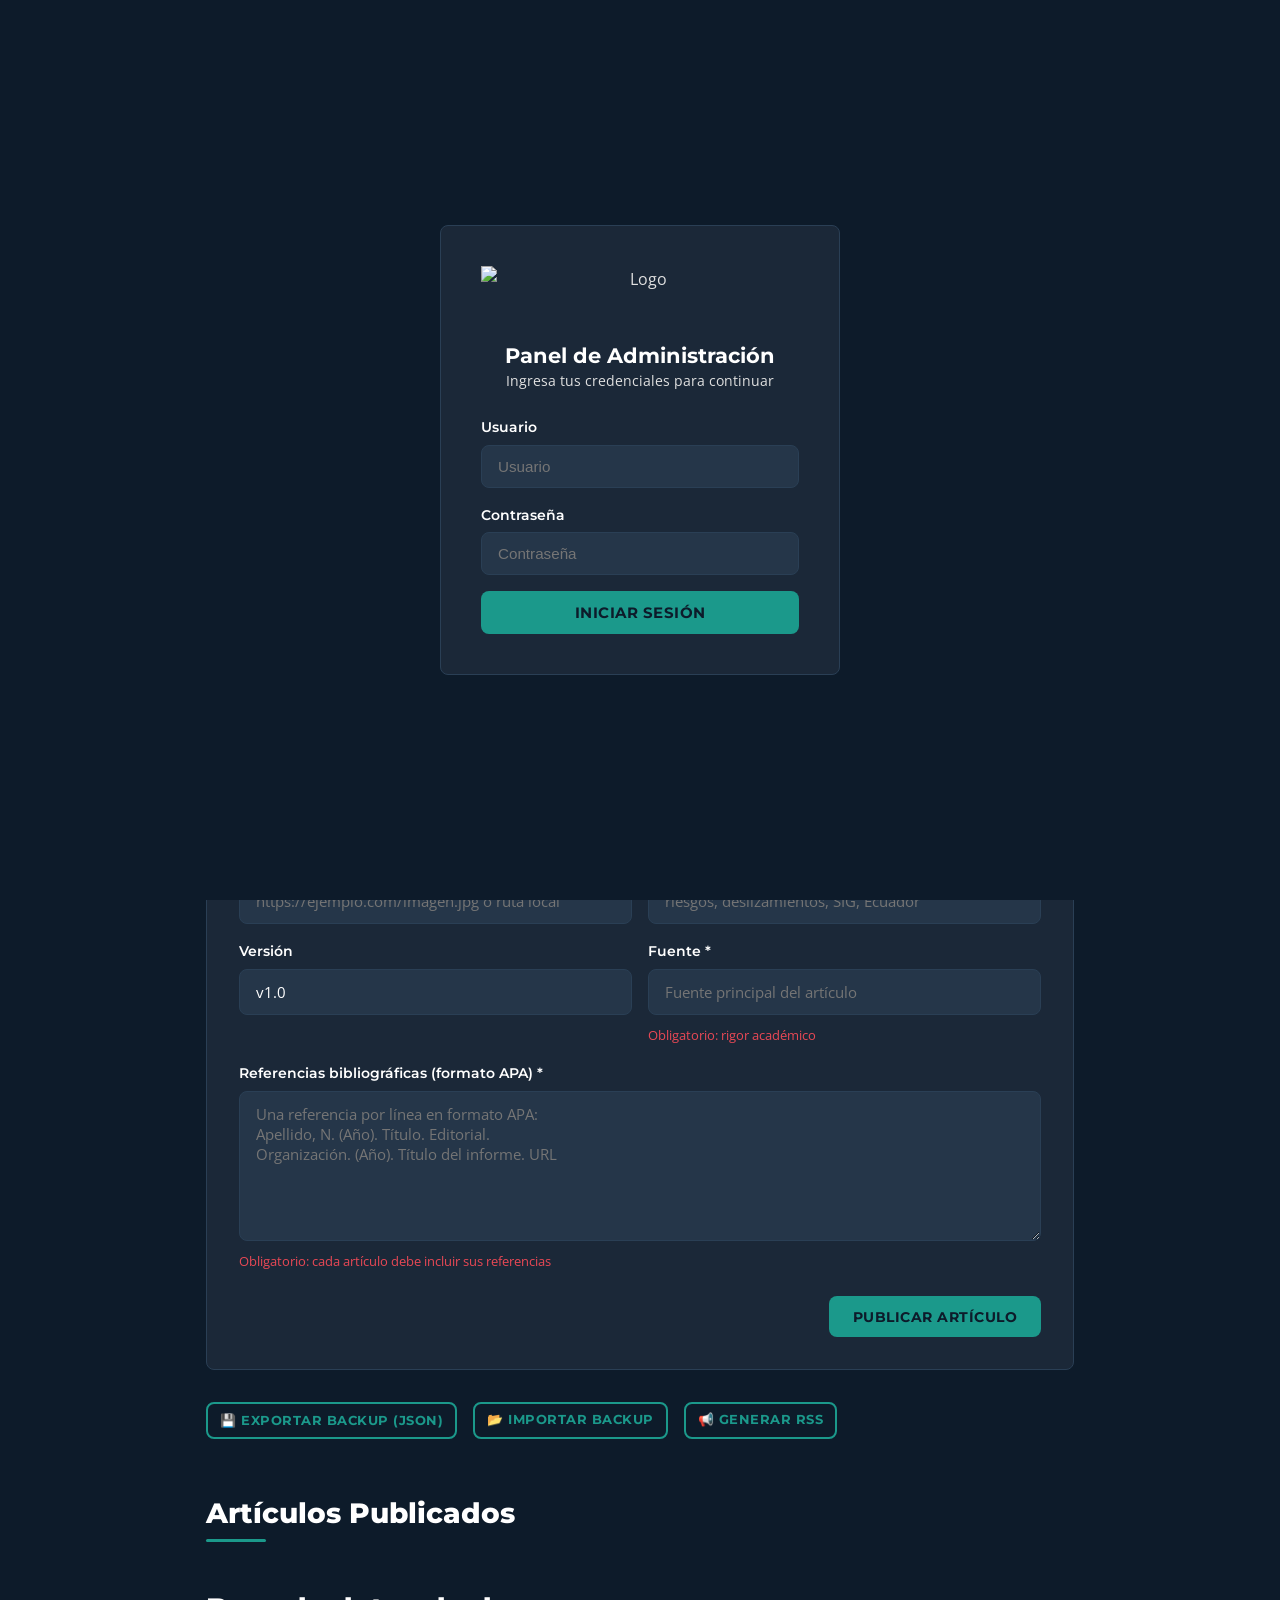
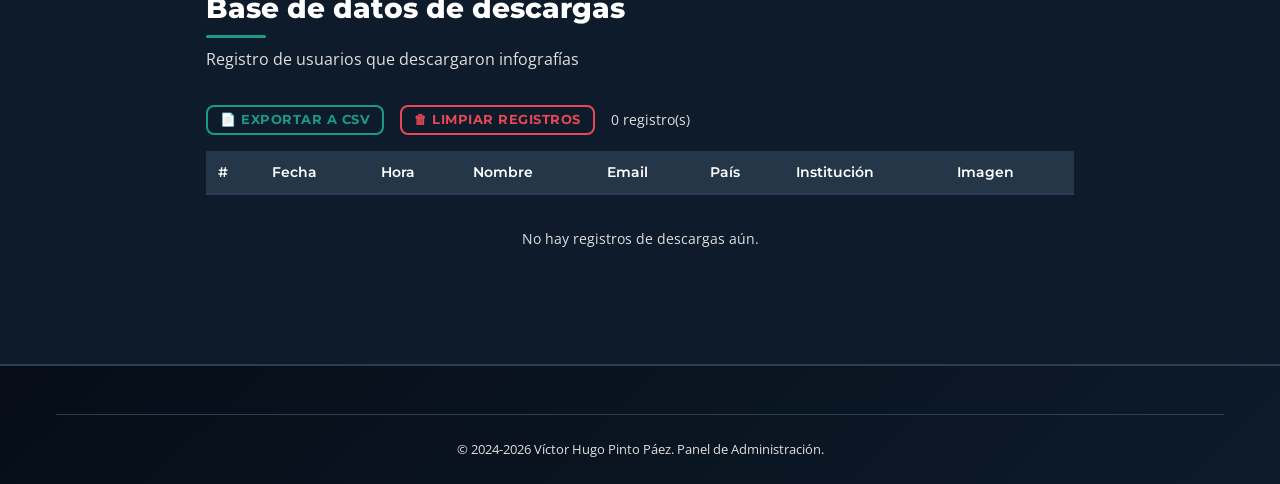
==== commit 24838059: "Mejoras: inicio siempre top + descarga con registro" ====
--- a/admin.html
+++ b/admin.html
@@ -134,6 +134,35 @@
         <div class="admin-articles-list">
             <h2 class="section-title mt-3">Artículos Publicados</h2>
             <div id="articles-list"></div>
+        </div>
+
+        <!-- Base de datos de descargas -->
+        <div style="margin-top:2.5rem;">
+            <h2 class="section-title">Base de datos de descargas</h2>
+            <p class="section-subtitle">Registro de usuarios que descargaron infografías</p>
+            <div style="margin-bottom:1rem;display:flex;gap:1rem;flex-wrap:wrap;align-items:center;">
+                <button class="btn btn-outline btn-sm" onclick="exportDownloadsCSV()">&#128196; Exportar a CSV</button>
+                <button class="btn btn-outline btn-sm" onclick="clearDownloads()" style="border-color:var(--color-accent);color:var(--color-accent);">&#128465; Limpiar registros</button>
+                <span id="dl-count" style="color:var(--color-text-muted);font-size:0.85rem;"></span>
+            </div>
+            <div style="overflow-x:auto;">
+                <table id="downloads-table" style="width:100%;border-collapse:collapse;font-size:0.85rem;">
+                    <thead>
+                        <tr style="background:var(--color-bg-input);color:var(--color-text-light);text-align:left;">
+                            <th style="padding:0.6rem 0.75rem;font-family:var(--font-title);font-weight:600;border-bottom:2px solid var(--color-border);">#</th>
+                            <th style="padding:0.6rem 0.75rem;font-family:var(--font-title);font-weight:600;border-bottom:2px solid var(--color-border);">Fecha</th>
+                            <th style="padding:0.6rem 0.75rem;font-family:var(--font-title);font-weight:600;border-bottom:2px solid var(--color-border);">Hora</th>
+                            <th style="padding:0.6rem 0.75rem;font-family:var(--font-title);font-weight:600;border-bottom:2px solid var(--color-border);">Nombre</th>
+                            <th style="padding:0.6rem 0.75rem;font-family:var(--font-title);font-weight:600;border-bottom:2px solid var(--color-border);">Email</th>
+                            <th style="padding:0.6rem 0.75rem;font-family:var(--font-title);font-weight:600;border-bottom:2px solid var(--color-border);">País</th>
+                            <th style="padding:0.6rem 0.75rem;font-family:var(--font-title);font-weight:600;border-bottom:2px solid var(--color-border);">Institución</th>
+                            <th style="padding:0.6rem 0.75rem;font-family:var(--font-title);font-weight:600;border-bottom:2px solid var(--color-border);">Imagen</th>
+                        </tr>
+                    </thead>
+                    <tbody id="downloads-tbody"></tbody>
+                </table>
+            </div>
+            <p id="dl-empty" style="color:var(--color-text-muted);font-size:0.9rem;text-align:center;padding:2rem 0;display:none;">No hay registros de descargas aún.</p>
         </div>
     </main>
 
@@ -311,5 +340,69 @@
     </script>
     <script src="js/app.js"></script>
     <script src="js/admin.js"></script>
+    <script>
+    // Base de datos de descargas
+    function loadDownloads() {
+        var records = JSON.parse(localStorage.getItem('download_records') || '[]');
+        var tbody = document.getElementById('downloads-tbody');
+        var emptyMsg = document.getElementById('dl-empty');
+        var countEl = document.getElementById('dl-count');
+        tbody.innerHTML = '';
+        countEl.textContent = records.length + ' registro(s)';
+        if (records.length === 0) {
+            emptyMsg.style.display = 'block';
+            return;
+        }
+        emptyMsg.style.display = 'none';
+        var rowStyle = 'padding:0.5rem 0.75rem;border-bottom:1px solid var(--color-border);color:var(--color-text-muted);';
+        records.forEach(function(r, i) {
+            var tr = document.createElement('tr');
+            tr.style.cssText = i % 2 === 0 ? '' : 'background:rgba(255,255,255,0.02);';
+            tr.innerHTML =
+                '<td style="' + rowStyle + '">' + (i + 1) + '</td>' +
+                '<td style="' + rowStyle + '">' + escapeHTML(r.fecha) + '</td>' +
+                '<td style="' + rowStyle + '">' + escapeHTML(r.hora) + '</td>' +
+                '<td style="' + rowStyle + 'color:var(--color-text-light);">' + escapeHTML(r.nombre) + '</td>' +
+                '<td style="' + rowStyle + '">' + escapeHTML(r.email) + '</td>' +
+                '<td style="' + rowStyle + '">' + escapeHTML(r.pais) + '</td>' +
+                '<td style="' + rowStyle + '">' + escapeHTML(r.institucion || '—') + '</td>' +
+                '<td style="' + rowStyle + '">' + escapeHTML(r.imagen) + '</td>';
+            tbody.appendChild(tr);
+        });
+    }
+
+    function escapeHTML(str) {
+        var div = document.createElement('div');
+        div.appendChild(document.createTextNode(str));
+        return div.innerHTML;
+    }
+
+    function exportDownloadsCSV() {
+        var records = JSON.parse(localStorage.getItem('download_records') || '[]');
+        if (records.length === 0) { alert('No hay registros para exportar.'); return; }
+        var csv = 'Fecha,Hora,Nombre,Email,País,Institución,Imagen\n';
+        records.forEach(function(r) {
+            csv += '"' + r.fecha + '","' + r.hora + '","' + r.nombre.replace(/"/g, '""') + '","' +
+                   r.email.replace(/"/g, '""') + '","' + r.pais.replace(/"/g, '""') + '","' +
+                   (r.institucion || '').replace(/"/g, '""') + '","' + r.imagen.replace(/"/g, '""') + '"\n';
+        });
+        var blob = new Blob(['\uFEFF' + csv], { type: 'text/csv;charset=utf-8;' });
+        var a = document.createElement('a');
+        a.href = URL.createObjectURL(blob);
+        a.download = 'descargas_infografias_' + new Date().toISOString().slice(0, 10) + '.csv';
+        document.body.appendChild(a);
+        a.click();
+        document.body.removeChild(a);
+    }
+
+    function clearDownloads() {
+        if (confirm('¿Estás seguro de eliminar todos los registros de descargas?')) {
+            localStorage.removeItem('download_records');
+            loadDownloads();
+        }
+    }
+
+    loadDownloads();
+    </script>
 </body>
 </html>
